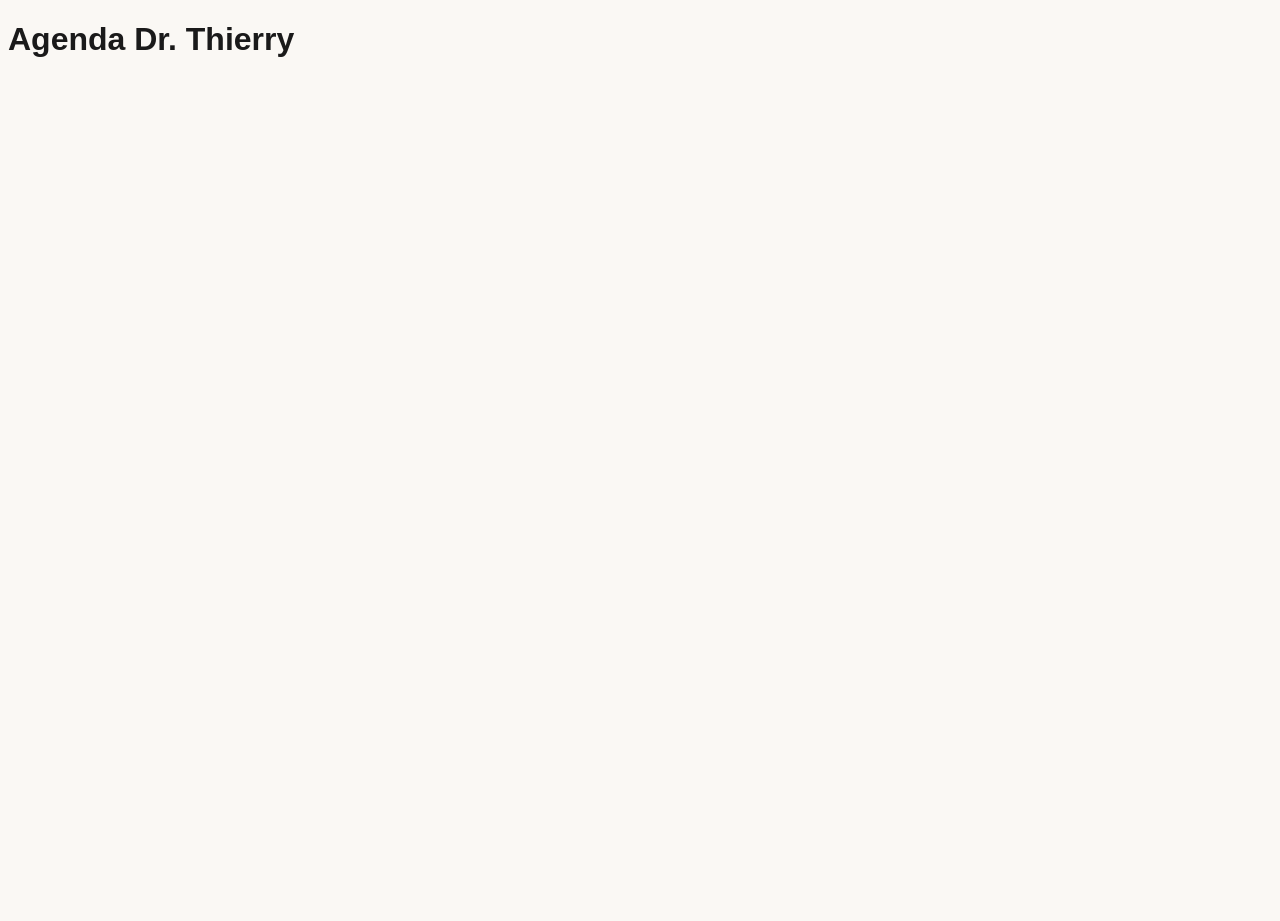
==== agenda.html @ 8278f349 "Create agenda.html" ====
<!DOCTYPE html>
<html lang="pt-BR">
<head>
  <meta charset="UTF-8">
  <meta name="viewport" content="width=device-width, initial-scale=1.0">
  <title>Agenda | Dr. Thierry Teles</title>

  <link rel="stylesheet" href="style.css">
</head>

<body>

<h1>Agenda Dr. Thierry</h1>

<script src="script.js"></script>

</body>
</html>
---- style.css ----
}
html, body {
    margin: 0;
    padding: 0;
    overflow-x: hidden;
    max-width: 100%;
}

* {
    box-sizing: border-box;
}

section {
    overflow-x: hidden;
}

  html, body { height: 100%; width: 100%; }
  body {
    font-family: 'Outfit', sans-serif;
    background: #FAF8F4;
    color: #1a1a1a;
    overflow-x: hidden;
  }
  .font-serif { font-family: 'Fraunces', serif; }
  .scrollbar-hide::-webkit-scrollbar { display: none; }
  .scrollbar-hide { -ms-overflow-style: none; scrollbar-width: none; }
  @keyframes fadeUp {
    from { opacity: 0; transform: translateY(20px); }
    to { opacity: 1; transform: translateY(0); }
  }
  .animate-fade-up { animation: fadeUp 0.8s ease-out forwards; }
  @keyframes pulse-ring {
    0% { box-shadow: 0 0 0 0 rgba(234, 88, 12, 0.5); }
    70% { box-shadow: 0 0 0 14px rgba(234, 88, 12, 0); }
    100% { box-shadow: 0 0 0 0 rgba(234, 88, 12, 0); }
  }
  .pulse-ring { animation: pulse-ring 2s infinite; }
  .grain {
    background-image: radial-gradient(circle at 1px 1px, rgba(0,0,0,0.03) 1px, transparent 0);
    background-size: 24px 24px;
  }
  .btn-primary {
    background: linear-gradient(135deg, #EA580C 0%, #F97316 100%);
    box-shadow: 0 10px 30px -10px rgba(234,88,12,0.5);
    transition: all 0.3s ease;
  }
  .btn-primary:hover { transform: translateY(-2px); box-shadow: 0 15px 35px -8px rgba(234,88,12,0.6); }
  .btn-primary:disabled { opacity: 0.6; cursor: not-allowed; transform: none; }
  .card-hover { transition: all 0.4s cubic-bezier(0.2,0.8,0.2,1); }
  .card-hover:hover { transform: translateY(-6px); }
  .toast { animation: fadeUp 0.4s ease-out; }
  [data-lucide] { stroke-width: 2; }
  .day-btn.active, .time-btn.active { border-color: #EA580C; background: #FED7AA; color: #92400e; }
  .iti { width: 100%; }
  .iti__selected-flag { padding: 8px; }
  .iti__flag { height: auto; }
  .iti__input { width: 100%; padding: 0.75rem; border-radius: 0.75rem; border: 1px solid #e5e7eb; font-size: 1rem; }
  .iti__input:focus { border-color: #EA580C; outline: none; box-shadow: 0 0 0 3px rgba(234, 88, 12, 0.1); }
  .iti__country-list { border-radius: 0.75rem; border: 1px solid #e5e7eb; max-height: 200px; }
  .iti__country { padding: 8px 12px; }
  .iti__country:hover { background: #FED7AA; }
  .iti__country.iti__highlight { background: #FED7AA; }
  .iti__input { width: 100%; padding: 0.75rem; border-radius: 0.75rem; border: 1px solid #e5e7eb; font-size: 1rem; }
  .iti__input:focus { border-color: #EA580C; outline: none; box-shadow: 0 0 0 3px rgba(234, 88, 12, 0.1); }
  .iti__country-list { border-radius: 0.75rem; border: 1px solid #e5e7eb; max-height: 200px; }
  .iti__country { padding: 8px 12px; }
  .iti__country:hover { background: #FED7AA; }
  .iti__country.iti__highlight { background: #FED7AA; }
  .phone-input-wrapper { width: 100%; }
  /* Custom Phone Input Container */
  .phone-input-container {
    display: flex;
    align-items: center;
    gap: 8px;
    width: 100%;
    padding: 0.75rem;
    border: 1px solid #e5e7eb;
    border-radius: 0.75rem;
    background: white;
    transition: all 0.2s ease;
  }
  .phone-input-container:focus-within {
    border-color: #EA580C;
    box-shadow: 0 0 0 3px rgba(234, 88, 12, 0.1);
  }
  .country-flag-selector {
    display: flex;
    align-items: center;
    gap: 6px;
    padding: 0 10px;
    cursor: pointer;
    user-select: none;
    position: relative;
    border-right: 1px solid #e5e7eb;
    padding-right: 12px;
  }
  .country-flag-selector:hover {
    opacity: 0.8;
  }
  .flag-icon {
    font-size: 1.25rem;
    line-height: 1;
  }
  .country-code {
    font-size: 0.875rem;
    font-weight: 500;
    color: #1a1a1a;
    min-width: 35px;
  }
  .country-dropdown-toggle {
    font-size: 0.75rem;
    color: #6b7280;
    transition: transform 0.2s;
  }
  .country-dropdown-toggle.open {
    transform: rotate(180deg);
  }
  .country-dropdown-menu {
    position: fixed;
    background: white;
    border: 1px solid #e5e7eb;
    border-radius: 1.25rem;
    box-shadow: 0 20px 60px rgba(0, 0, 0, 0.15);
    z-index: 1000;
    min-width: 320px;
    max-height: 500px;
    overflow-y: auto;
    display: none;
    animation: slideUp 0.3s ease-out;
    padding: 12px;
  }
  @keyframes slideUp {
    from { opacity: 0; transform: translateY(10px); }
    to { opacity: 1; transform: translateY(0); }
  }
  .country-dropdown-menu.show {
    display: block;
  }
  .country-search-input {
    width: 100%;
    padding: 10px 14px;
    border: 1px solid #e5e7eb;
    border-radius: 0.75rem;
    font-size: 0.875rem;
    margin-bottom: 8px;
    font-family: 'Outfit', sans-serif;
  }
  .country-search-input:focus {
    outline: none;
    border-color: #EA580C;
    box-shadow: 0 0 0 2px rgba(234, 88, 12, 0.1);
  }
  .country-item {
    display: flex;
    align-items: center;
    gap: 12px;
    padding: 12px 14px;
    cursor: pointer;
    transition: all 0.15s;
    font-size: 0.875rem;
    border-radius: 0.75rem;
    margin-bottom: 4px;
  }
  .country-item:hover {
    background: #FED7AA;
    transform: translateX(4px);
  }
  .country-item.selected {
    background: #FEF3C7;
    font-weight: 600;
    border-left: 3px solid #EA580C;
    padding-left: 11px;
  }
  .country-item-flag {
    font-size: 1.5rem;
    line-height: 1;
    flex-shrink: 0;
  }
  .country-item-info {
    display: flex;
    flex-direction: column;
    gap: 3px;
    flex: 1;
  }
  .country-item-name {
    font-weight: 500;
    color: #1a1a1a;
    font-size: 0.875rem;
  }
  .country-item-code {
    font-size: 0.75rem;
    color: #6b7280;
    font-weight: 600;
  }
  .phone-number-input {
    flex: 1;
    border: none;
    outline: none;
    font-size: 1rem;
    font-family: 'Outfit', sans-serif;
    padding: 0;
  }
  .phone-number-input::placeholder {
    color: #d1d5db;
  }
    overflow: hidden;
    width: 100%;
    background: white;
    py-4;
  }
  .marquee-wrapper {
    width: 100%;
    overflow: hidden;
    background: white;
  }
  .marquee-left {
    display: flex;
    gap: 16px;
    animation: scroll-left 45s linear infinite;
    padding: 16px 0;
  }
  .marquee-right {
    display: flex;
    gap: 16px;
    animation: scroll-right 45s linear infinite;
    padding: 16px 0;
  }
  .marquee-left:hover, .marquee-right:hover {
    animation-play-state: paused;
  }
  @keyframes scroll-left {
    0% { transform: translateX(0); }
    100% { transform: translateX(-50%); }
  }
  @keyframes scroll-right {
    0% { transform: translateX(-50%); }
    100% { transform: translateX(0); }
  }
  .testimonial-card {
    flex-shrink: 0;
    width: 280px;
    min-width: 280px;
    padding: 20px;
    border-radius: 20px;
  }
  /* Mobile typography improvements */
  @media (max-width: 768px) {
    body { font-size: 16px; }
    h1 { font-size: 2rem; line-height: 1.2; }
    h2 { font-size: 1.75rem; line-height: 1.3; }
    h3 { font-size: 1.25rem; }
    p, .text-lg, .text-base { font-size: 16px; line-height: 1.6; }
    .text-sm { font-size: 14px; line-height: 1.5; }
    .text-xs { font-size: 12px; }
    .leading-relaxed { line-height: 1.75; }
    .leading-snug { line-height: 1.5; }
  }
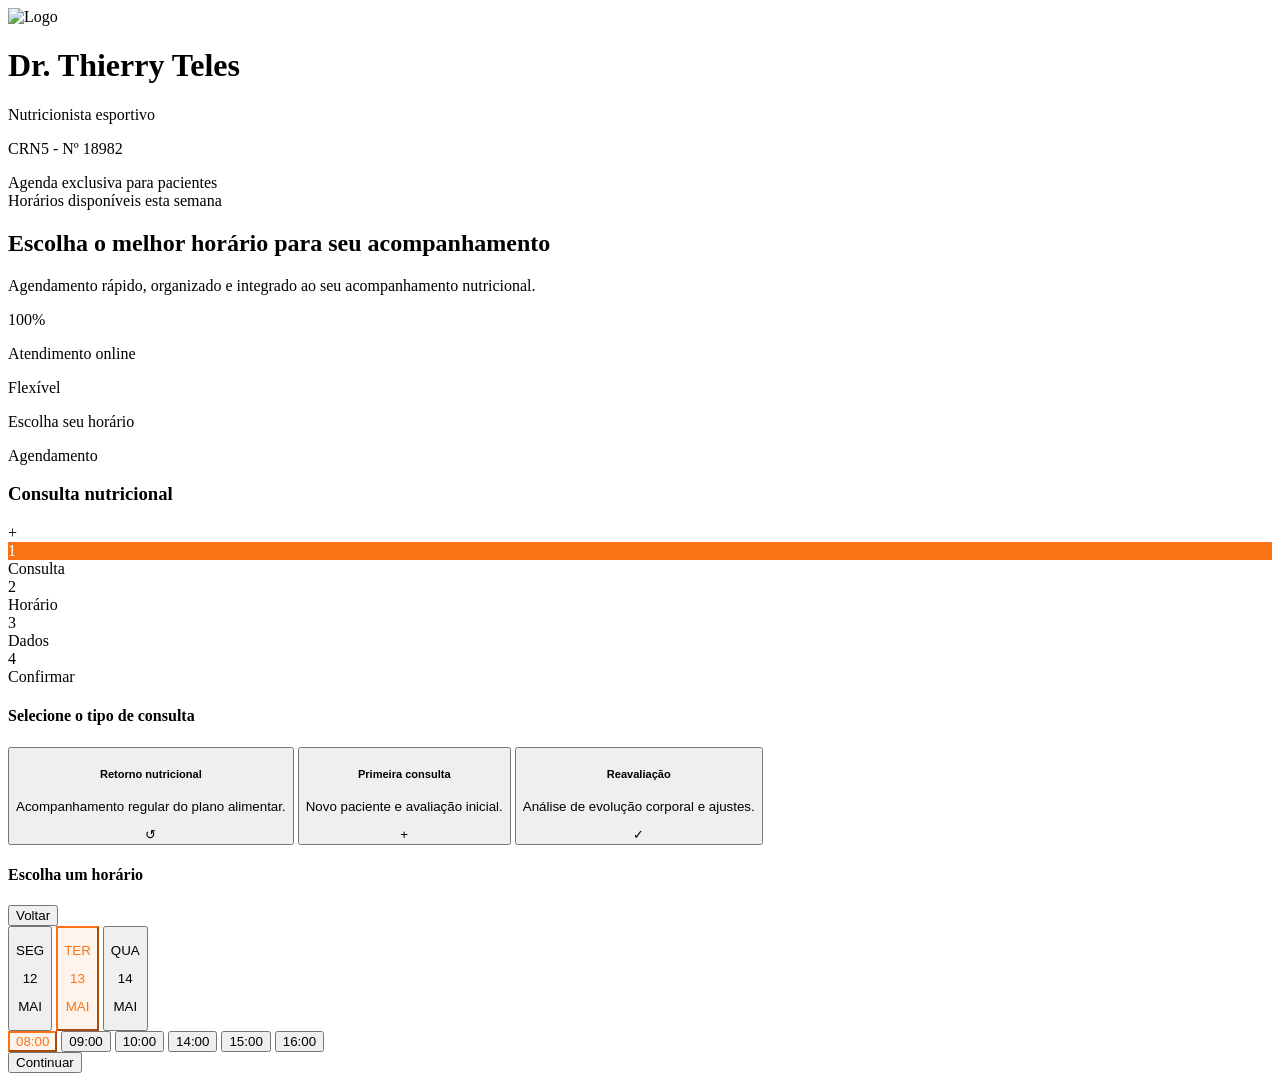
==== commit 2131833f: "Update agenda.html" ====
--- a/agenda.html
+++ b/agenda.html
@@ -1,18 +1,296 @@
 <!DOCTYPE html>
 <html lang="pt-BR">
 <head>
-  <meta charset="UTF-8">
-  <meta name="viewport" content="width=device-width, initial-scale=1.0">
+  <meta charset="UTF-8" />
+  <meta name="viewport" content="width=device-width, initial-scale=1.0" />
   <title>Agenda | Dr. Thierry Teles</title>
 
-  <link rel="stylesheet" href="style.css">
+  <link rel="preconnect" href="https://fonts.googleapis.com">
+  <link rel="preconnect" href="https://fonts.gstatic.com" crossorigin>
+  <link href="https://fonts.googleapis.com/css2?family=Montserrat:wght@400;500;600;700;800&family=Poppins:wght@300;400;500;600&display=swap" rel="stylesheet">
+
+  <script src="https://cdn.tailwindcss.com"></script>
+
+  <script>
+    tailwind.config = {
+      theme: {
+        extend: {
+          colors: {
+            primary: '#F97316',
+            mint: '#0F8B6D',
+            soft: '#F7F4EE',
+            dark: '#1E1E1E',
+            text: '#4B5563'
+          },
+          fontFamily: {
+            heading: ['Montserrat', 'sans-serif'],
+            body: ['Poppins', 'sans-serif']
+          },
+          boxShadow: {
+            soft: '0 10px 30px rgba(0,0,0,0.06)',
+            card: '0 8px 24px rgba(0,0,0,0.05)'
+          }
+        }
+      }
+    }
+  </script>
+
+  <style>
+    html {
+      scroll-behavior: smooth;
+    }
+
+    body {
+      overflow-x: hidden;
+    }
+
+    .step-active {
+      background: #F97316;
+      color: white;
+      border-color: #F97316;
+    }
+
+    .step-completed {
+      background: #0F8B6D;
+      color: white;
+      border-color: #0F8B6D;
+    }
+
+    .slot:hover {
+      transform: translateY(-2px);
+    }
+
+    .slot.selected {
+      border-color: #F97316;
+      background: rgba(249,115,22,0.08);
+      color: #F97316;
+    }
+  </style>
 </head>
 
-<body>
-
-<h1>Agenda Dr. Thierry</h1>
-
-<script src="script.js"></script>
+<body class="bg-soft text-dark font-body">
+
+  <div class="min-h-screen">
+
+    <header class="w-full border-b border-black/5 bg-white/90 backdrop-blur sticky top-0 z-50">
+      <div class="max-w-6xl mx-auto px-5 py-4 flex items-center justify-between">
+
+        <div class="flex items-center gap-3">
+
+          <div class="w-14 h-14 rounded-2xl bg-white shadow-soft overflow-hidden flex items-center justify-center border border-black/5">
+            <img src="https://thierryteles.com.br/logo.png" alt="Logo" class="w-full h-full object-contain">
+          </div>
+
+          <div>
+            <h1 class="font-heading font-bold text-xl leading-none">Dr. Thierry Teles</h1>
+            <p class="text-sm text-text mt-1">Nutricionista esportivo</p>
+            <p class="text-xs text-text/70">CRN5 - Nº 18982</p>
+          </div>
+        </div>
+
+        <div class="hidden md:flex items-center gap-2 px-4 py-2 rounded-full bg-emerald-50 border border-emerald-100 text-emerald-700 text-sm font-medium">
+          <span class="w-2 h-2 rounded-full bg-emerald-500 animate-pulse"></span>
+          Agenda exclusiva para pacientes
+        </div>
+      </div>
+    </header>
+
+
+    <section class="max-w-6xl mx-auto px-5 pt-14 pb-10">
+
+      <div class="grid lg:grid-cols-2 gap-14 items-center">
+
+        <div>
+
+          <div class="inline-flex items-center gap-2 px-4 py-2 rounded-full bg-emerald-50 border border-emerald-100 text-emerald-700 text-sm font-medium mb-6">
+            <span class="w-2 h-2 rounded-full bg-emerald-500 animate-pulse"></span>
+            Horários disponíveis esta semana
+          </div>
+
+          <h2 class="font-heading font-extrabold text-5xl leading-tight max-w-xl">
+            Escolha o melhor horário para seu
+            <span class="text-primary">acompanhamento</span>
+          </h2>
+
+          <p class="text-lg text-text leading-relaxed mt-6 max-w-xl">
+            Agendamento rápido, organizado e integrado ao seu acompanhamento nutricional.
+          </p>
+
+          <div class="mt-10 flex flex-wrap gap-4">
+
+            <div class="bg-white rounded-2xl px-5 py-4 shadow-card border border-black/5 min-w-[170px]">
+              <p class="text-3xl font-heading font-bold">100%</p>
+              <p class="text-sm text-text mt-1">Atendimento online</p>
+            </div>
+
+            <div class="bg-white rounded-2xl px-5 py-4 shadow-card border border-black/5 min-w-[170px]">
+              <p class="text-3xl font-heading font-bold text-mint">Flexível</p>
+              <p class="text-sm text-text mt-1">Escolha seu horário</p>
+            </div>
+          </div>
+        </div>
+
+
+        <div class="bg-white border border-black/5 rounded-[32px] shadow-soft p-6 lg:p-8">
+
+          <div class="flex items-center justify-between mb-8">
+
+            <div>
+              <p class="text-sm uppercase tracking-[0.2em] text-text font-medium">Agendamento</p>
+              <h3 class="font-heading text-2xl font-bold mt-1">Consulta nutricional</h3>
+            </div>
+
+            <div class="w-14 h-14 rounded-2xl bg-primary/10 flex items-center justify-center">
+              <span class="text-primary text-2xl">+</span>
+            </div>
+          </div>
+
+
+          <div class="flex items-center justify-between gap-3 mb-10 overflow-x-auto pb-2">
+
+            <div class="flex flex-col items-center gap-2 min-w-fit">
+              <div id="step1" class="w-12 h-12 rounded-2xl border-2 border-primary flex items-center justify-center font-bold step-active">1</div>
+              <span class="text-xs font-medium">Consulta</span>
+            </div>
+
+            <div class="flex-1 h-[2px] bg-black/10"></div>
+
+            <div class="flex flex-col items-center gap-2 min-w-fit">
+              <div id="step2" class="w-12 h-12 rounded-2xl border-2 border-black/10 flex items-center justify-center font-bold">2</div>
+              <span class="text-xs font-medium">Horário</span>
+            </div>
+
+            <div class="flex-1 h-[2px] bg-black/10"></div>
+
+            <div class="flex flex-col items-center gap-2 min-w-fit">
+              <div id="step3" class="w-12 h-12 rounded-2xl border-2 border-black/10 flex items-center justify-center font-bold">3</div>
+              <span class="text-xs font-medium">Dados</span>
+            </div>
+
+            <div class="flex-1 h-[2px] bg-black/10"></div>
+
+            <div class="flex flex-col items-center gap-2 min-w-fit">
+              <div id="step4" class="w-12 h-12 rounded-2xl border-2 border-black/10 flex items-center justify-center font-bold">4</div>
+              <span class="text-xs font-medium">Confirmar</span>
+            </div>
+          </div>
+
+
+          <div id="content-area">
+
+            <div id="screen1">
+              <h4 class="font-heading font-bold text-xl mb-5">Selecione o tipo de consulta</h4>
+
+              <div class="space-y-4">
+
+                <button onclick="nextStep(2)" class="w-full text-left p-5 rounded-3xl border border-black/5 hover:border-primary/20 transition bg-[#FFFDF9] hover:bg-orange-50/40">
+                  <div class="flex items-center justify-between gap-4">
+                    <div>
+                      <h5 class="font-semibold text-lg">Retorno nutricional</h5>
+                      <p class="text-sm text-text mt-1">Acompanhamento regular do plano alimentar.</p>
+                    </div>
+                    <div class="w-12 h-12 rounded-2xl bg-mint/10 flex items-center justify-center text-mint font-bold">↺</div>
+                  </div>
+                </button>
+
+                <button onclick="nextStep(2)" class="w-full text-left p-5 rounded-3xl border border-black/5 hover:border-primary/20 transition bg-white hover:bg-orange-50/40">
+                  <div class="flex items-center justify-between gap-4">
+                    <div>
+                      <h5 class="font-semibold text-lg">Primeira consulta</h5>
+                      <p class="text-sm text-text mt-1">Novo paciente e avaliação inicial.</p>
+                    </div>
+                    <div class="w-12 h-12 rounded-2xl bg-primary/10 flex items-center justify-center text-primary font-bold">+</div>
+                  </div>
+                </button>
+
+                <button onclick="nextStep(2)" class="w-full text-left p-5 rounded-3xl border border-black/5 hover:border-primary/20 transition bg-white hover:bg-orange-50/40">
+                  <div class="flex items-center justify-between gap-4">
+                    <div>
+                      <h5 class="font-semibold text-lg">Reavaliação</h5>
+                      <p class="text-sm text-text mt-1">Análise de evolução corporal e ajustes.</p>
+                    </div>
+                    <div class="w-12 h-12 rounded-2xl bg-orange-100 flex items-center justify-center text-primary font-bold">✓</div>
+                  </div>
+                </button>
+              </div>
+            </div>
+
+
+            <div id="screen2" class="hidden">
+
+              <div class="flex items-center justify-between mb-6">
+                <h4 class="font-heading font-bold text-xl">Escolha um horário</h4>
+                <button onclick="backStep(1)" class="text-sm text-text hover:text-primary transition">Voltar</button>
+              </div>
+
+              <div class="grid grid-cols-3 gap-3 mb-6">
+                <button class="slot p-4 rounded-2xl border border-black/10 bg-white transition text-center">
+                  <p class="text-xs text-text">SEG</p>
+                  <p class="font-bold text-lg mt-1">12</p>
+                  <p class="text-xs text-text">MAI</p>
+                </button>
+
+                <button class="slot selected p-4 rounded-2xl border bg-white transition text-center">
+                  <p class="text-xs">TER</p>
+                  <p class="font-bold text-lg mt-1">13</p>
+                  <p class="text-xs">MAI</p>
+                </button>
+
+                <button class="slot p-4 rounded-2xl border border-black/10 bg-white transition text-center">
+                  <p class="text-xs text-text">QUA</p>
+                  <p class="font-bold text-lg mt-1">14</p>
+                  <p class="text-xs text-text">MAI</p>
+                </button>
+              </div>
+
+              <div class="grid grid-cols-3 gap-3">
+                <button class="slot selected py-4 rounded-2xl border bg-orange-50 text-primary font-semibold transition">08:00</button>
+                <button class="slot py-4 rounded-2xl border border-black/10 bg-white font-semibold transition">09:00</button>
+                <button class="slot py-4 rounded-2xl border border-black/10 bg-white font-semibold transition">10:00</button>
+                <button class="slot py-4 rounded-2xl border border-black/10 bg-white font-semibold transition">14:00</button>
+                <button class="slot py-4 rounded-2xl border border-black/10 bg-white font-semibold transition">15:00</button>
+                <button class="slot py-4 rounded-2xl border border-black/10 bg-white font-semibold transition">16:00</button>
+              </div>
+
+              <button onclick="nextStep(3)" class="w-full mt-8 py-5 rounded-2xl bg-primary text-white font-semibold text-lg shadow-soft hover:scale-[1.01] transition">
+                Continuar
+              </button>
+            </div>
+
+          </div>
+        </div>
+      </div>
+    </section>
+  </div>
+
+
+  <script>
+
+    function nextStep(step) {
+      document.querySelectorAll('[id^="screen"]').forEach(el => {
+        el.classList.add('hidden');
+      });
+
+      document.getElementById('screen' + step).classList.remove('hidden');
+
+      for (let i = 1; i <= 4; i++) {
+        const el = document.getElementById('step' + i);
+
+        el.classList.remove('step-active', 'step-completed');
+
+        if (i < step) {
+          el.classList.add('step-completed');
+        } else if (i === step) {
+          el.classList.add('step-active');
+        }
+      }
+    }
+
+    function backStep(step) {
+      nextStep(step);
+    }
+
+  </script>
 
 </body>
 </html>
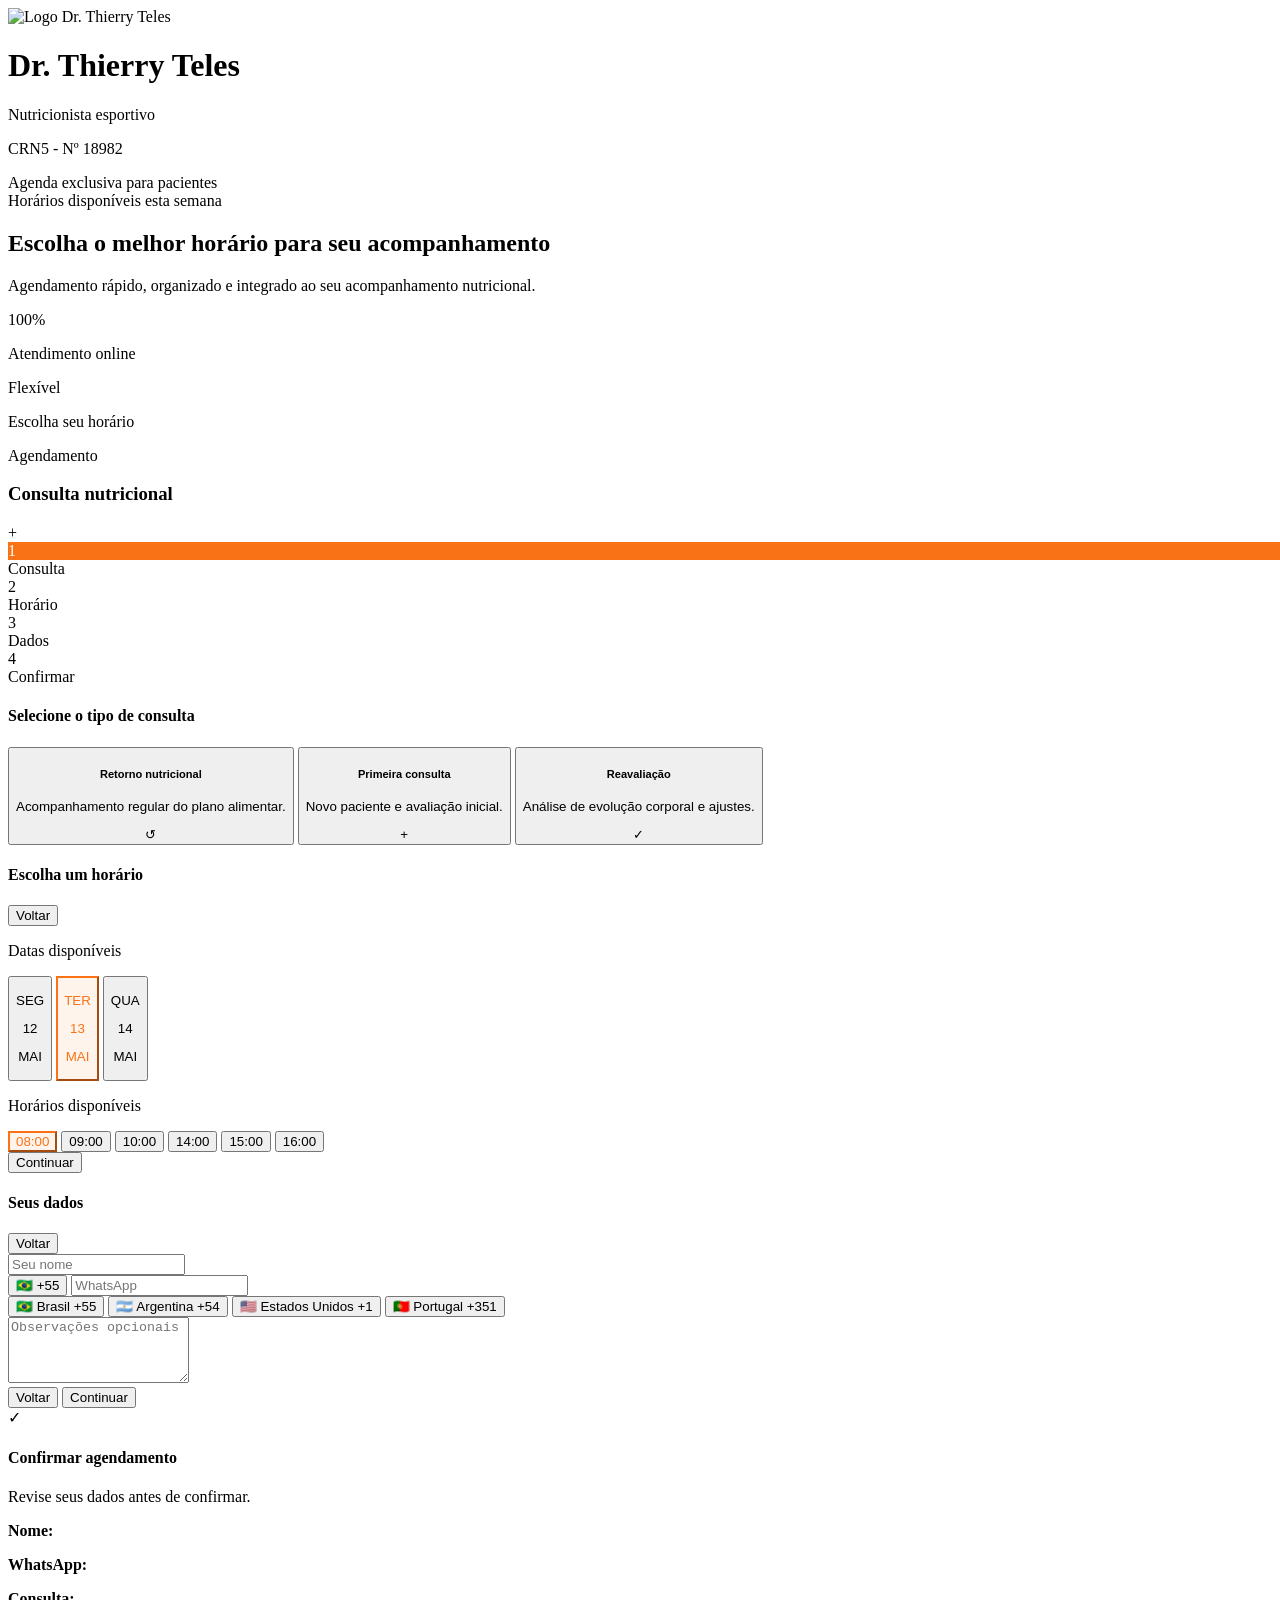
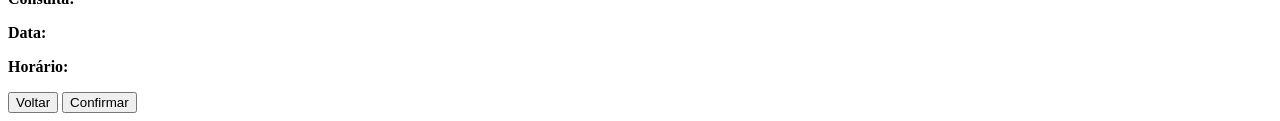
==== commit 2da84e06: "Update agenda.html" ====
--- a/agenda.html
+++ b/agenda.html
@@ -4,6 +4,8 @@
   <meta charset="UTF-8" />
   <meta name="viewport" content="width=device-width, initial-scale=1.0" />
   <title>Agenda | Dr. Thierry Teles</title>
+
+  <link rel="icon" type="image/png" href="https://res.cloudinary.com/dantppsek/image/upload/v1778263929/FAVICOIN_gwiuts.png">
 
   <link rel="preconnect" href="https://fonts.googleapis.com">
   <link rel="preconnect" href="https://fonts.gstatic.com" crossorigin>
@@ -42,6 +44,8 @@
 
     body {
       overflow-x: hidden;
+      width: 100%;
+      min-height: 100vh;
     }
 
     .step-active {
@@ -56,13 +60,17 @@
       border-color: #0F8B6D;
     }
 
+    .slot {
+      transition: all 0.2s ease;
+    }
+
     .slot:hover {
       transform: translateY(-2px);
     }
 
     .slot.selected {
-      border-color: #F97316;
-      background: rgba(249,115,22,0.08);
+      border-color: #F97316 !important;
+      background: rgba(249,115,22,0.08) !important;
       color: #F97316;
     }
   </style>
@@ -78,7 +86,7 @@
         <div class="flex items-center gap-3">
 
           <div class="w-14 h-14 rounded-2xl bg-white shadow-soft overflow-hidden flex items-center justify-center border border-black/5">
-            <img src="https://thierryteles.com.br/logo.png" alt="Logo" class="w-full h-full object-contain">
+            <img src="https://res.cloudinary.com/dantppsek/image/upload/v1778263929/FAVICOIN_gwiuts.png" alt="Logo Dr. Thierry Teles" class="w-full h-full object-contain">
           </div>
 
           <div>
@@ -95,10 +103,9 @@
       </div>
     </header>
 
-
-    <section class="max-w-6xl mx-auto px-5 pt-14 pb-10">
-
-      <div class="grid lg:grid-cols-2 gap-14 items-center">
+    <section class="max-w-6xl mx-auto px-5 pt-10 lg:pt-14 pb-10">
+
+      <div class="grid lg:grid-cols-2 gap-10 lg:gap-14 items-center">
 
         <div>
 
@@ -107,7 +114,7 @@
             Horários disponíveis esta semana
           </div>
 
-          <h2 class="font-heading font-extrabold text-5xl leading-tight max-w-xl">
+          <h2 class="font-heading font-extrabold text-4xl sm:text-5xl leading-tight max-w-xl">
             Escolha o melhor horário para seu
             <span class="text-primary">acompanhamento</span>
           </h2>
@@ -130,8 +137,7 @@
           </div>
         </div>
 
-
-        <div class="bg-white border border-black/5 rounded-[32px] shadow-soft p-6 lg:p-8">
+        <div class="bg-white border border-black/5 rounded-[28px] lg:rounded-[32px] shadow-soft p-5 sm:p-6 lg:p-8 overflow-hidden">
 
           <div class="flex items-center justify-between mb-8">
 
@@ -145,7 +151,6 @@
             </div>
           </div>
 
-
           <div class="flex items-center justify-between gap-3 mb-10 overflow-x-auto pb-2">
 
             <div class="flex flex-col items-center gap-2 min-w-fit">
@@ -175,15 +180,14 @@
             </div>
           </div>
 
-
-          <div id="content-area">
+          <div>
 
             <div id="screen1">
               <h4 class="font-heading font-bold text-xl mb-5">Selecione o tipo de consulta</h4>
 
               <div class="space-y-4">
 
-                <button onclick="nextStep(2)" class="w-full text-left p-5 rounded-3xl border border-black/5 hover:border-primary/20 transition bg-[#FFFDF9] hover:bg-orange-50/40">
+                <button type="button" onclick="selectConsultation('Retorno nutricional')" class="w-full text-left p-5 rounded-3xl border border-black/5 hover:border-primary/20 transition bg-[#FFFDF9] hover:bg-orange-50/40">
                   <div class="flex items-center justify-between gap-4">
                     <div>
                       <h5 class="font-semibold text-lg">Retorno nutricional</h5>
@@ -193,7 +197,7 @@
                   </div>
                 </button>
 
-                <button onclick="nextStep(2)" class="w-full text-left p-5 rounded-3xl border border-black/5 hover:border-primary/20 transition bg-white hover:bg-orange-50/40">
+                <button type="button" onclick="selectConsultation('Primeira consulta')" class="w-full text-left p-5 rounded-3xl border border-black/5 hover:border-primary/20 transition bg-white hover:bg-orange-50/40">
                   <div class="flex items-center justify-between gap-4">
                     <div>
                       <h5 class="font-semibold text-lg">Primeira consulta</h5>
@@ -203,7 +207,7 @@
                   </div>
                 </button>
 
-                <button onclick="nextStep(2)" class="w-full text-left p-5 rounded-3xl border border-black/5 hover:border-primary/20 transition bg-white hover:bg-orange-50/40">
+                <button type="button" onclick="selectConsultation('Reavaliação')" class="w-full text-left p-5 rounded-3xl border border-black/5 hover:border-primary/20 transition bg-white hover:bg-orange-50/40">
                   <div class="flex items-center justify-between gap-4">
                     <div>
                       <h5 class="font-semibold text-lg">Reavaliação</h5>
@@ -215,46 +219,148 @@
               </div>
             </div>
 
-
             <div id="screen2" class="hidden">
 
               <div class="flex items-center justify-between mb-6">
                 <h4 class="font-heading font-bold text-xl">Escolha um horário</h4>
-                <button onclick="backStep(1)" class="text-sm text-text hover:text-primary transition">Voltar</button>
-              </div>
-
-              <div class="grid grid-cols-3 gap-3 mb-6">
-                <button class="slot p-4 rounded-2xl border border-black/10 bg-white transition text-center">
+                <button type="button" onclick="backStep(1)" class="text-sm text-text hover:text-primary transition">Voltar</button>
+              </div>
+
+              <p class="text-sm font-medium text-text mb-3">Datas disponíveis</p>
+
+              <div class="grid grid-cols-3 gap-2 sm:gap-3 mb-6">
+                <button type="button" data-date="12 MAI" class="slot date-slot p-4 rounded-2xl border border-black/10 bg-white transition text-center">
                   <p class="text-xs text-text">SEG</p>
                   <p class="font-bold text-lg mt-1">12</p>
                   <p class="text-xs text-text">MAI</p>
                 </button>
 
-                <button class="slot selected p-4 rounded-2xl border bg-white transition text-center">
+                <button type="button" data-date="13 MAI" class="slot date-slot p-4 rounded-2xl border border-black/10 bg-white transition text-center selected">
                   <p class="text-xs">TER</p>
                   <p class="font-bold text-lg mt-1">13</p>
                   <p class="text-xs">MAI</p>
                 </button>
 
-                <button class="slot p-4 rounded-2xl border border-black/10 bg-white transition text-center">
+                <button type="button" data-date="14 MAI" class="slot date-slot p-4 rounded-2xl border border-black/10 bg-white transition text-center">
                   <p class="text-xs text-text">QUA</p>
                   <p class="font-bold text-lg mt-1">14</p>
                   <p class="text-xs text-text">MAI</p>
                 </button>
               </div>
 
-              <div class="grid grid-cols-3 gap-3">
-                <button class="slot selected py-4 rounded-2xl border bg-orange-50 text-primary font-semibold transition">08:00</button>
-                <button class="slot py-4 rounded-2xl border border-black/10 bg-white font-semibold transition">09:00</button>
-                <button class="slot py-4 rounded-2xl border border-black/10 bg-white font-semibold transition">10:00</button>
-                <button class="slot py-4 rounded-2xl border border-black/10 bg-white font-semibold transition">14:00</button>
-                <button class="slot py-4 rounded-2xl border border-black/10 bg-white font-semibold transition">15:00</button>
-                <button class="slot py-4 rounded-2xl border border-black/10 bg-white font-semibold transition">16:00</button>
-              </div>
-
-              <button onclick="nextStep(3)" class="w-full mt-8 py-5 rounded-2xl bg-primary text-white font-semibold text-lg shadow-soft hover:scale-[1.01] transition">
+              <p class="text-sm font-medium text-text mb-3">Horários disponíveis</p>
+
+              <div class="grid grid-cols-2 sm:grid-cols-3 gap-3">
+                <button type="button" data-time="08:00" class="slot time-slot py-4 rounded-2xl border bg-orange-50 text-primary font-semibold transition selected">08:00</button>
+                <button type="button" data-time="09:00" class="slot time-slot py-4 rounded-2xl border border-black/10 bg-white font-semibold transition">09:00</button>
+                <button type="button" data-time="10:00" class="slot time-slot py-4 rounded-2xl border border-black/10 bg-white font-semibold transition">10:00</button>
+                <button type="button" data-time="14:00" class="slot time-slot py-4 rounded-2xl border border-black/10 bg-white font-semibold transition">14:00</button>
+                <button type="button" data-time="15:00" class="slot time-slot py-4 rounded-2xl border border-black/10 bg-white font-semibold transition">15:00</button>
+                <button type="button" data-time="16:00" class="slot time-slot py-4 rounded-2xl border border-black/10 bg-white font-semibold transition">16:00</button>
+              </div>
+
+              <button type="button" onclick="goToDataStep()" class="w-full mt-8 py-5 rounded-2xl bg-primary text-white font-semibold text-lg shadow-soft hover:scale-[1.01] transition">
                 Continuar
               </button>
+            </div>
+
+            <div id="screen3" class="hidden">
+
+              <div class="flex items-center justify-between mb-6">
+                <h4 class="font-heading font-bold text-xl">Seus dados</h4>
+                <button type="button" onclick="backStep(2)" class="text-sm text-text hover:text-primary transition">Voltar</button>
+              </div>
+
+              <div class="space-y-4">
+                <input id="patient-name" type="text" placeholder="Seu nome" class="w-full p-4 rounded-2xl border border-black/10 outline-none focus:border-primary">
+
+                <div class="flex items-center gap-3 w-full p-3 rounded-2xl border border-black/10 focus-within:border-primary bg-white overflow-hidden">
+
+                  <button type="button" id="country-selector" class="flex items-center gap-2 min-w-fit pr-3 border-r border-black/10">
+                    <span id="country-flag" class="text-xl">🇧🇷</span>
+                    <span id="country-code" class="text-sm font-semibold">+55</span>
+                  </button>
+
+                  <input id="patient-whatsapp" type="tel" placeholder="WhatsApp" class="flex-1 bg-transparent outline-none text-base min-w-0">
+
+                </div>
+
+                <div id="country-dropdown" class="hidden mt-2 bg-white border border-black/10 rounded-2xl shadow-soft overflow-hidden">
+
+                  <button type="button" onclick="selectCountry('🇧🇷', '+55')" class="w-full flex items-center gap-3 px-4 py-3 hover:bg-orange-50 transition text-left">
+                    <span class="text-xl">🇧🇷</span>
+                    <span class="font-medium">Brasil</span>
+                    <span class="text-text text-sm ml-auto">+55</span>
+                  </button>
+
+                  <button type="button" onclick="selectCountry('🇦🇷', '+54')" class="w-full flex items-center gap-3 px-4 py-3 hover:bg-orange-50 transition text-left">
+                    <span class="text-xl">🇦🇷</span>
+                    <span class="font-medium">Argentina</span>
+                    <span class="text-text text-sm ml-auto">+54</span>
+                  </button>
+
+                  <button type="button" onclick="selectCountry('🇺🇸', '+1')" class="w-full flex items-center gap-3 px-4 py-3 hover:bg-orange-50 transition text-left">
+                    <span class="text-xl">🇺🇸</span>
+                    <span class="font-medium">Estados Unidos</span>
+                    <span class="text-text text-sm ml-auto">+1</span>
+                  </button>
+
+                  <button type="button" onclick="selectCountry('🇵🇹', '+351')" class="w-full flex items-center gap-3 px-4 py-3 hover:bg-orange-50 transition text-left">
+                    <span class="text-xl">🇵🇹</span>
+                    <span class="font-medium">Portugal</span>
+                    <span class="text-text text-sm ml-auto">+351</span>
+                  </button>
+
+                </div>
+
+                <textarea id="patient-note" rows="4" placeholder="Observações opcionais" class="w-full p-4 rounded-2xl border border-black/10 outline-none focus:border-primary resize-none"></textarea>
+              </div>
+
+              <div class="flex gap-3 mt-8">
+                <button type="button" onclick="backStep(2)" class="w-1/3 py-5 rounded-2xl border border-black/10 bg-white font-semibold hover:bg-black/5 transition">
+                  Voltar
+                </button>
+
+                <button type="button" onclick="goToConfirmation()" class="w-2/3 py-5 rounded-2xl bg-primary text-white font-semibold shadow-soft hover:scale-[1.01] transition">
+                  Continuar
+                </button>
+              </div>
+            </div>
+
+            <div id="screen4" class="hidden">
+
+              <div class="text-center">
+
+                <div class="w-20 h-20 rounded-full bg-emerald-100 flex items-center justify-center mx-auto mb-6">
+                  <span class="text-3xl">✓</span>
+                </div>
+
+                <h4 class="font-heading font-bold text-2xl mb-3">
+                  Confirmar agendamento
+                </h4>
+
+                <p class="text-text leading-relaxed mb-8">
+                  Revise seus dados antes de confirmar.
+                </p>
+
+                <div class="bg-soft rounded-3xl p-5 text-left mb-8 border border-black/5 space-y-3">
+                  <p><strong>Nome:</strong> <span id="confirm-name"></span></p>
+                  <p><strong>WhatsApp:</strong> <span id="confirm-whatsapp"></span></p>
+                  <p><strong>Consulta:</strong> <span id="confirm-consultation"></span></p>
+                  <p><strong>Data:</strong> <span id="confirm-date"></span></p>
+                  <p><strong>Horário:</strong> <span id="confirm-time"></span></p>
+                </div>
+
+                <div class="flex gap-3">
+                  <button type="button" onclick="backStep(3)" class="w-1/3 py-5 rounded-2xl border border-black/10 bg-white font-semibold hover:bg-black/5 transition">
+                    Voltar
+                  </button>
+
+                  <button type="button" onclick="sendWhatsApp()" class="w-2/3 py-5 rounded-2xl bg-mint text-white font-semibold shadow-soft hover:scale-[1.01] transition">
+                    Confirmar
+                  </button>
+                </div>
+              </div>
             </div>
 
           </div>
@@ -263,25 +369,37 @@
     </section>
   </div>
 
-
   <script>
+
+    let selectedConsultation = '';
+    let selectedDate = '13 MAI';
+    let selectedTime = '08:00';
+    let selectedCountryCode = '+55';
+
+    function selectConsultation(type) {
+      selectedConsultation = type;
+      nextStep(2);
+    }
 
     function nextStep(step) {
       document.querySelectorAll('[id^="screen"]').forEach(el => {
         el.classList.add('hidden');
       });
 
-      document.getElementById('screen' + step).classList.remove('hidden');
+      const currentScreen = document.getElementById('screen' + step);
+      if (currentScreen) {
+        currentScreen.classList.remove('hidden');
+      }
 
       for (let i = 1; i <= 4; i++) {
-        const el = document.getElementById('step' + i);
-
-        el.classList.remove('step-active', 'step-completed');
+        const indicator = document.getElementById('step' + i);
+
+        indicator.classList.remove('step-active', 'step-completed');
 
         if (i < step) {
-          el.classList.add('step-completed');
+          indicator.classList.add('step-completed');
         } else if (i === step) {
-          el.classList.add('step-active');
+          indicator.classList.add('step-active');
         }
       }
     }
@@ -290,6 +408,91 @@
       nextStep(step);
     }
 
+    function goToDataStep() {
+      nextStep(3);
+    }
+
+    function goToConfirmation() {
+
+      const name = document.getElementById('patient-name').value.trim();
+      const whatsapp = `${selectedCountryCode} ${document.getElementById('patient-whatsapp').value.trim()}`;
+
+      if (!name || !whatsapp) {
+        alert('Preencha nome e WhatsApp.');
+        return;
+      }
+
+      document.getElementById('confirm-name').textContent = name;
+      document.getElementById('confirm-whatsapp').textContent = whatsapp;
+      document.getElementById('confirm-consultation').textContent = selectedConsultation;
+      document.getElementById('confirm-date').textContent = selectedDate;
+      document.getElementById('confirm-time').textContent = selectedTime;
+
+      nextStep(4);
+    }
+
+    function selectCountry(flag, code) {
+
+      document.getElementById('country-flag').textContent = flag;
+      document.getElementById('country-code').textContent = code;
+
+      selectedCountryCode = code;
+
+      document.getElementById('country-dropdown').classList.add('hidden');
+    }
+
+    function sendWhatsApp() {
+
+      const name = document.getElementById('patient-name').value.trim();
+      const whatsapp = document.getElementById('patient-whatsapp').value.trim();
+      const note = document.getElementById('patient-note').value.trim();
+
+      const message = `Olá Dr. Thierry!%0A%0AGostaria de confirmar meu agendamento.%0A%0A*Nome:* ${name}%0A*WhatsApp:* ${whatsapp}%0A*Consulta:* ${selectedConsultation}%0A*Data:* ${selectedDate}%0A*Horário:* ${selectedTime}%0A${note ? `%0A*Observações:* ${note}` : ''}`;
+
+      window.open(`https://wa.me/5575998855519?text=${message}`, '_blank');
+    }
+
+    document.addEventListener('DOMContentLoaded', () => {
+
+      const countrySelector = document.getElementById('country-selector');
+      const countryDropdown = document.getElementById('country-dropdown');
+
+      countrySelector.addEventListener('click', () => {
+        countryDropdown.classList.toggle('hidden');
+      });
+
+      document.addEventListener('click', (e) => {
+        if (!countrySelector.contains(e.target) && !countryDropdown.contains(e.target)) {
+          countryDropdown.classList.add('hidden');
+        }
+      });
+
+      const dateSlots = document.querySelectorAll('.date-slot');
+      const timeSlots = document.querySelectorAll('.time-slot');
+
+      dateSlots.forEach(slot => {
+        slot.addEventListener('click', () => {
+
+          dateSlots.forEach(item => item.classList.remove('selected'));
+
+          slot.classList.add('selected');
+
+          selectedDate = slot.dataset.date;
+        });
+      });
+
+      timeSlots.forEach(slot => {
+        slot.addEventListener('click', () => {
+
+          timeSlots.forEach(item => item.classList.remove('selected'));
+
+          slot.classList.add('selected');
+
+          selectedTime = slot.dataset.time;
+        });
+      });
+    });
+
   </script>
 
 </body>
